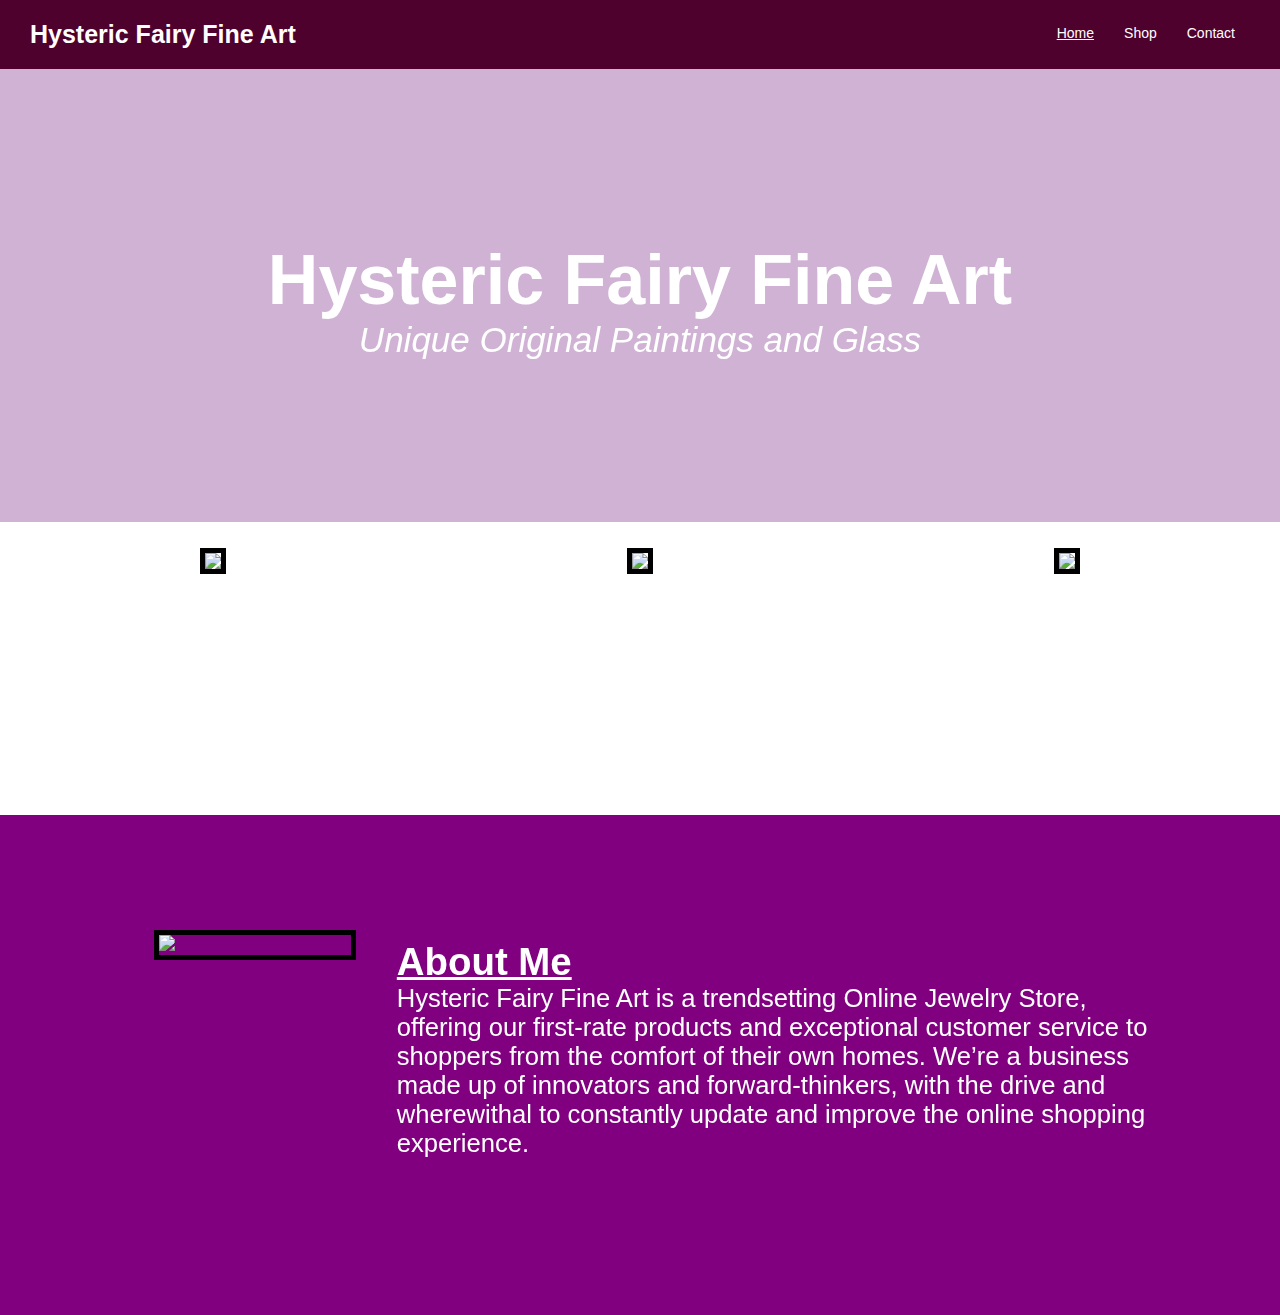
==== index.html @ 6348a058 "index 3.0" ====
<!DOCTYPE html>
<html>

<head>
    <title>Home | Hysteric Fairy Fine Art</title>
    <link href="./index.css" rel="stylesheet" type="text/css">
</head>

<body>

    <div class="nav">
             <ul> 
                 <li id="page"><a href="./contact" class=>Contact</a></li>
                 <li id="page"><a href="./shop.html">Shop</a></li>
                 <li id="page"><a href="./home.html" class="active">Home</a></li>
                 <li id="heading" class="bold"><a href="./home.html">Hysteric Fairy Fine Art</a></li>
            </ul>
    </div>

    <div class="banner"></div>
    <div class="spread">
        <div id="stext">
            <h2>Hysteric Fairy Fine Art</h2>
            <p><em>Unique Original Paintings and Glass</em></p>
        </div>
    </div>


    <div class="gallery">
        <div class="gimg">
            <img src="https://lh3.googleusercontent.com/proxy/Wd5gAXRDYPL75e83kNo_a18sD-gHl8vYb1VPf6u74Bg7xmKaRS7EMRcXlWJqLySMJ4NV9yoEKBrMIhvEozzQmLvG5ifqfCaP5NrCmqAqe4NqMNsW7iL4COlYnplcNNfogTmWI6eOtSKDcdKz23U"/>
     </div>
      <div class="gimg">
         <img src="https://lh3.googleusercontent.com/proxy/Wd5gAXRDYPL75e83kNo_a18sD-gHl8vYb1VPf6u74Bg7xmKaRS7EMRcXlWJqLySMJ4NV9yoEKBrMIhvEozzQmLvG5ifqfCaP5NrCmqAqe4NqMNsW7iL4COlYnplcNNfogTmWI6eOtSKDcdKz23U"/>
      </div>
        <div class="gimg">
          <img src="https://lh3.googleusercontent.com/proxy/Wd5gAXRDYPL75e83kNo_a18sD-gHl8vYb1VPf6u74Bg7xmKaRS7EMRcXlWJqLySMJ4NV9yoEKBrMIhvEozzQmLvG5ifqfCaP5NrCmqAqe4NqMNsW7iL4COlYnplcNNfogTmWI6eOtSKDcdKz23U" />
        </div>
    </div>

    <div class="about">
        <div class="atext">
            <h2>About Me</h2>
            <p>​Hysteric Fairy Fine Art is a trendsetting Online Jewelry Store, offering our first-rate products and exceptional customer service to shoppers from the comfort of their own homes. We’re a business made up of innovators and forward-thinkers, with the drive and wherewithal to constantly update and improve the online shopping experience.</p>
        </div>
        <div class="aimg">
            <img src= "https://i.etsystatic.com/isla/f4a372/16498181/isla_fullxfull.16498181_60rwr2mn.jpg?version=0" class= "apic">        
        </div>
    </div>

</body>

</html>
---- index.css ----
* {
    margin: 0;
    padding: 0;
    text-decoration: none;
    font-family: helvetica;
}

a:visited {
    color: none;
}

.bold {
    font-weight: bold;
}

.active {
    text-decoration: underline;
}

.nav a {
    color: white;
}

.nav {
    position: fixed;
    width: 100%;
    z-index: 10;
}

.nav ul {
    overflow: hidden;
    background-color: #4F012E;
    padding-right: 30px;
    padding-left: 15px;
}

.nav li {
    float: right;
    list-style-type: none;
    padding: 20px 15px;
}

#heading {
    font-size: 25px;
    float: left;
}

#page {
    padding-top: 25px;
    font-size: 14px;
    font-family: 'Segoe UI', Tahoma, Geneva, Verdana, sans-serif
}

.banner {
    background-image: url("https://static.wixstatic.com/media/fffda4_4a1732443dc543b2a7205a1f4ed02785~mv2_d_3362_2960_s_4_2.jpg/v1/fill/w_560,h_470,al_c,q_80,usm_0.66_1.00_0.01/fffda4_4a1732443dc543b2a7205a1f4ed02785~mv2_d_3362_2960_s_4_2.webp");
    background-repeat: no-repeat;
    background-size: cover;
    width: 100%;
    height: 70%;
    position: fixed;
    top: 68px;
}

.spread {
    background-color: rgba(100, 0, 116, 0.3);
    height: 58%;
    position: absolute;
    width: 100%;
    text-align: center;
}

#stext {
    top: 46%;
    width: 100%;
    color: white;
    position: absolute;
}

#stext h2 {
    font-weight: bold;
    font-size:70px;
}

#stext p {
    font-size: 35px;
}

.gallery {
    position: absolute;
    top: 58%;
    height: 32.5%;
    background-color: white;
    width: 100%;
    display: flex;
}

.gimg {
    position: relative;
    flex: 33.3%;
    padding: 2%;
    text-align: center;
}

.gimg img {
    border-style: solid;
    border-color: black;
    border-width: 5px;
}

.about {
    position: absolute;
    top: 90.58%;
    height: 500px;
    background-color: purple;
    width: 100%;
}

.atext {
    width: 60%;
    font-size: 160%;
    position: relative;
    float: right;
    color: white;
    right: 9%;
    top: 25%;
}

.atext h2 {
    text-decoration: underline;
}

.aimg {
    float: left;
    position: relative;
    left: 12%;
    top: 23%;
    border-style: solid;
    border-color: black;
    border-width: 5px;
    width: 15%;
    height: auto;
}
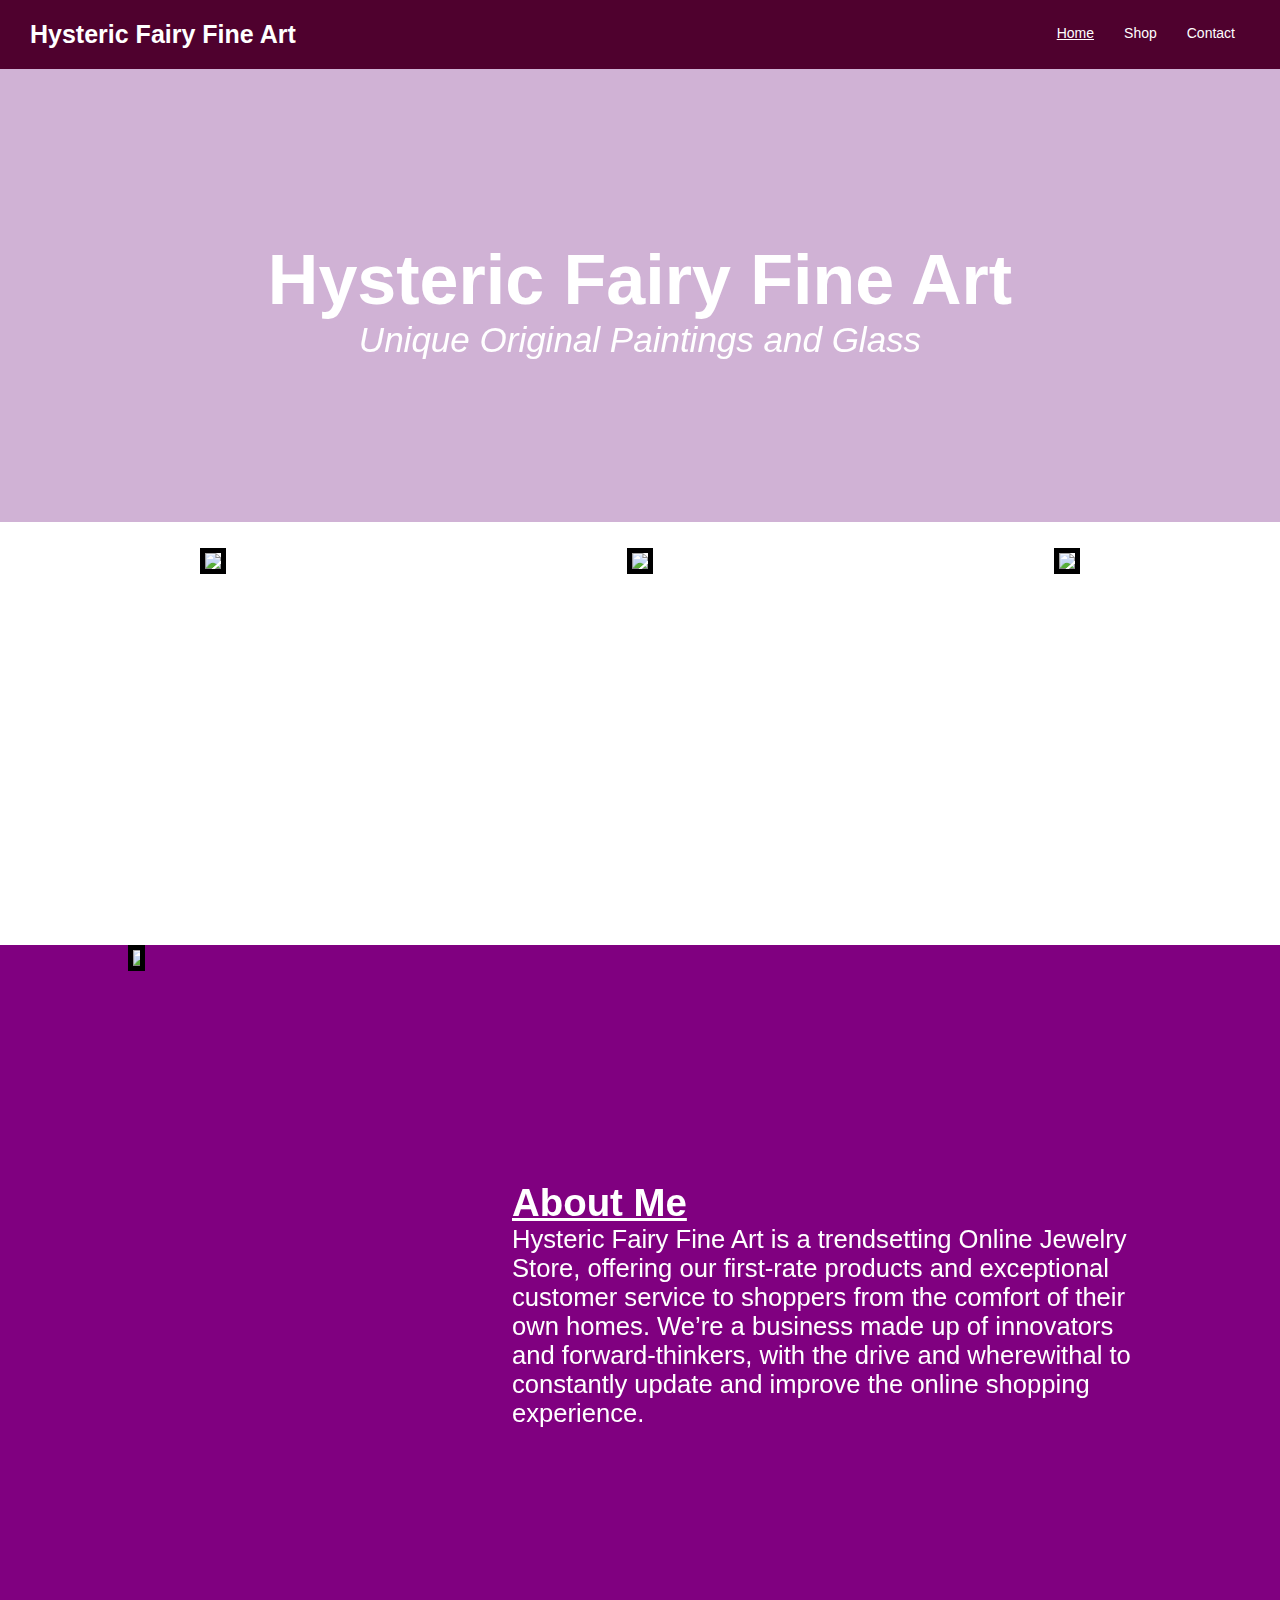
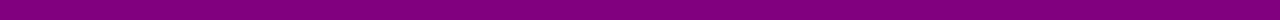
==== commit a9b4612f: "3.4" ====
--- a/index.html
+++ b/index.html
@@ -43,9 +43,9 @@
             <h2>About Me</h2>
             <p>​Hysteric Fairy Fine Art is a trendsetting Online Jewelry Store, offering our first-rate products and exceptional customer service to shoppers from the comfort of their own homes. We’re a business made up of innovators and forward-thinkers, with the drive and wherewithal to constantly update and improve the online shopping experience.</p>
         </div>
-        <div class="aimg">
-            <img src= "https://i.etsystatic.com/isla/f4a372/16498181/isla_fullxfull.16498181_60rwr2mn.jpg?version=0" class= "apic">        
-        </div>
+        <div class= "apic">
+            <img src= "https://i.etsystatic.com/isla/f4a372/16498181/isla_fullxfull.16498181_60rwr2mn.jpg?version=0">
+        </div>       
     </div>
 
 </body>
--- a/index.css
+++ b/index.css
@@ -88,7 +88,7 @@
 .gallery {
     position: absolute;
     top: 58%;
-    height: 32.5%;
+    height: 48%;
     background-color: white;
     width: 100%;
     display: flex;
@@ -109,34 +109,37 @@
 
 .about {
     position: absolute;
-    top: 90.58%;
-    height: 500px;
+    top: 105%;
+    height: 75%;
     background-color: purple;
     width: 100%;
 }
 
 .atext {
-    width: 60%;
+    width: 50%;
     font-size: 160%;
     position: relative;
     float: right;
     color: white;
-    right: 9%;
-    top: 25%;
+    top: 35%;
+    padding: 0% 10%;
 }
 
 .atext h2 {
     text-decoration: underline;
 }
 
-.aimg {
+.apic {
     float: left;
-    position: relative;
-    left: 12%;
-    top: 23%;
+    padding: 0% 10%;
+    padding-right: 5%;
+}
+
+.apic img {
+    width: 25.0%;
+    height: auto;
     border-style: solid;
     border-color: black;
     border-width: 5px;
-    width: 15%;
-    height: auto;
-}+    float: left;
+}
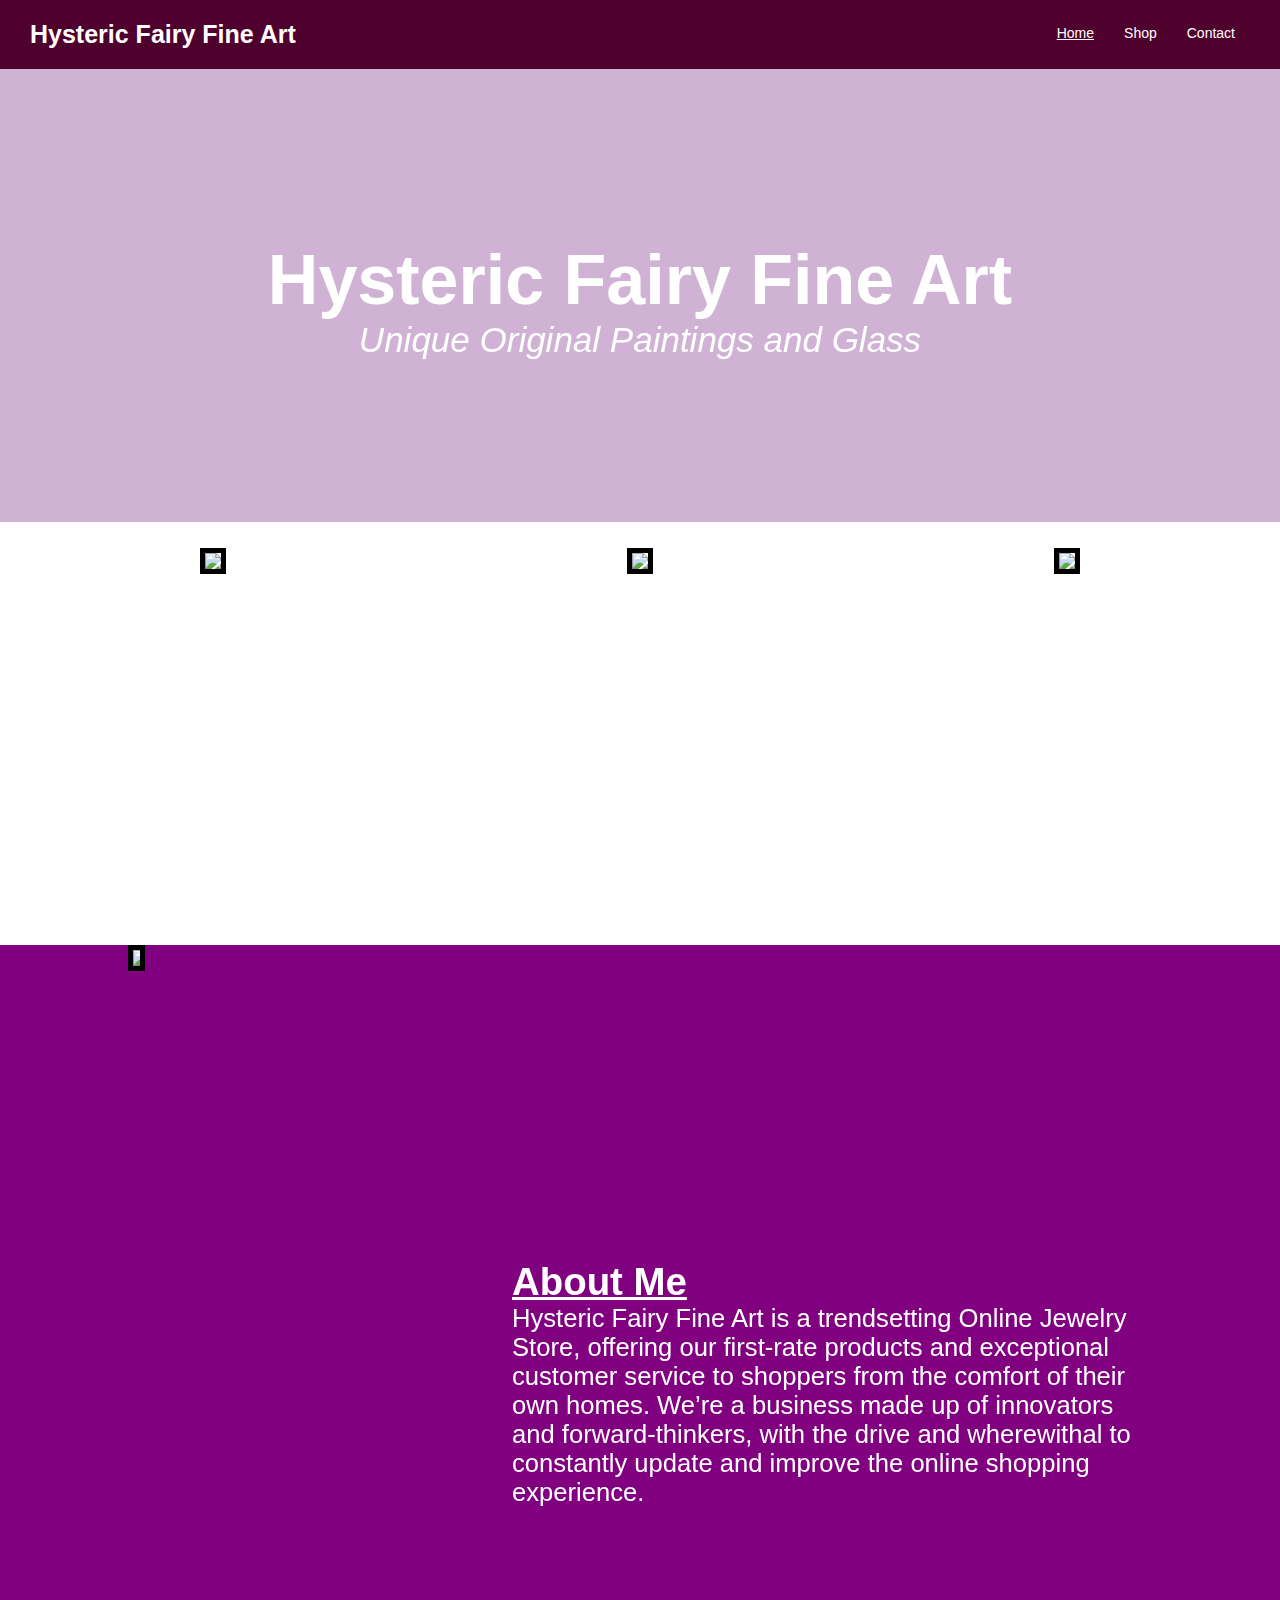
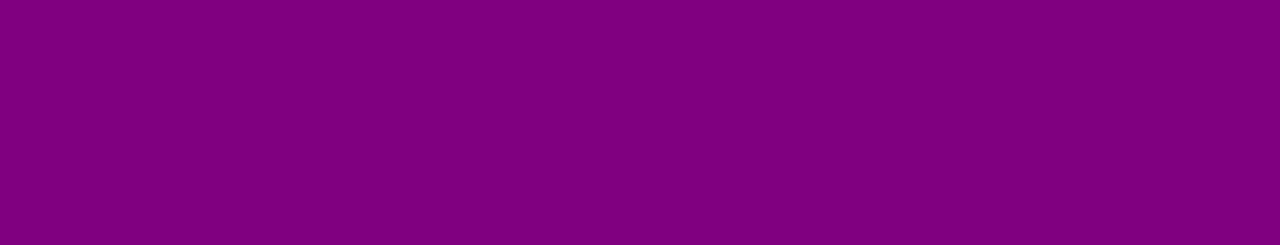
==== commit 381b90c4: "3.5" ====
--- a/index.html
+++ b/index.html
@@ -12,8 +12,8 @@
              <ul> 
                  <li id="page"><a href="./contact" class=>Contact</a></li>
                  <li id="page"><a href="./shop.html">Shop</a></li>
-                 <li id="page"><a href="./home.html" class="active">Home</a></li>
-                 <li id="heading" class="bold"><a href="./home.html">Hysteric Fairy Fine Art</a></li>
+                 <li id="page"><a href="./index.html" class="active">Home</a></li>
+                 <li id="heading" class="bold"><a href="./index.html">Hysteric Fairy Fine Art</a></li>
             </ul>
     </div>
 
--- a/index.css
+++ b/index.css
@@ -110,7 +110,7 @@
 .about {
     position: absolute;
     top: 105%;
-    height: 75%;
+    height: 100%;
     background-color: purple;
     width: 100%;
 }
@@ -132,7 +132,7 @@
 .apic {
     float: left;
     padding: 0% 10%;
-    padding-right: 5%;
+    position: relative;
 }
 
 .apic img {
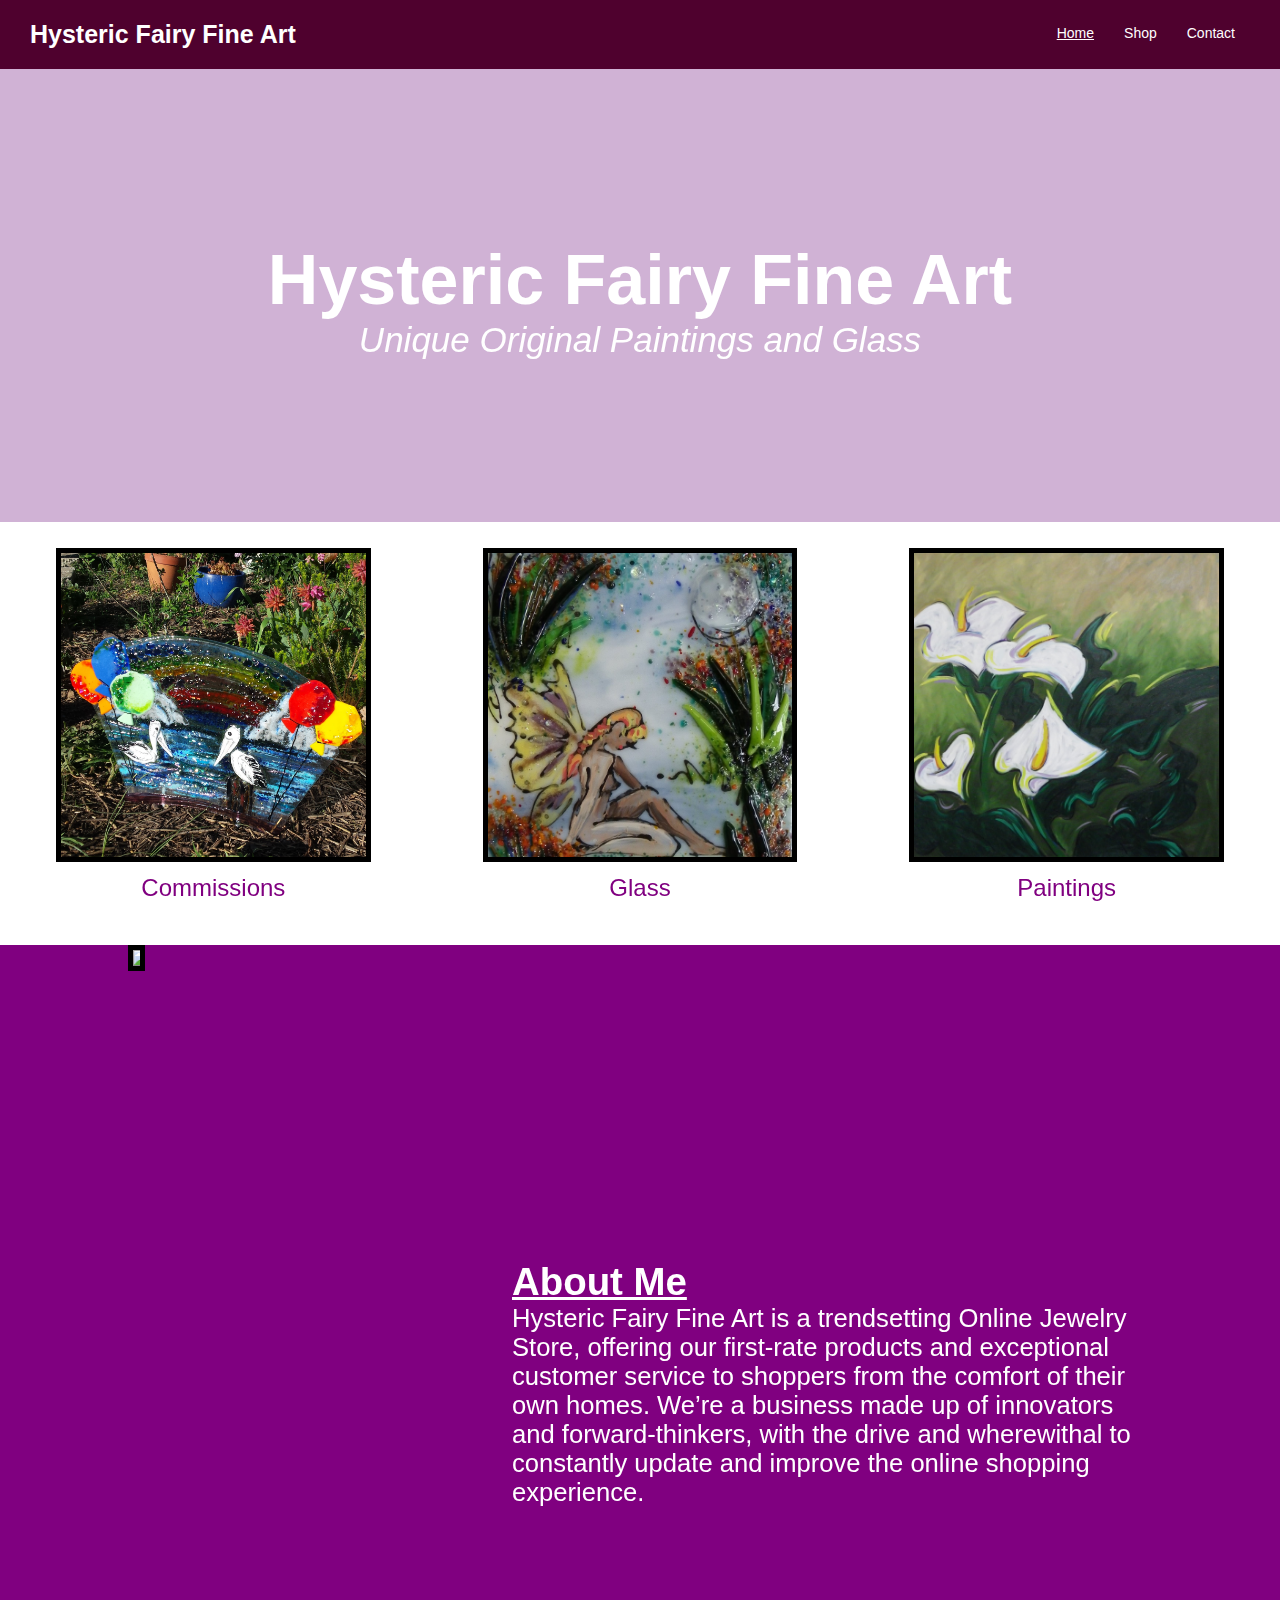
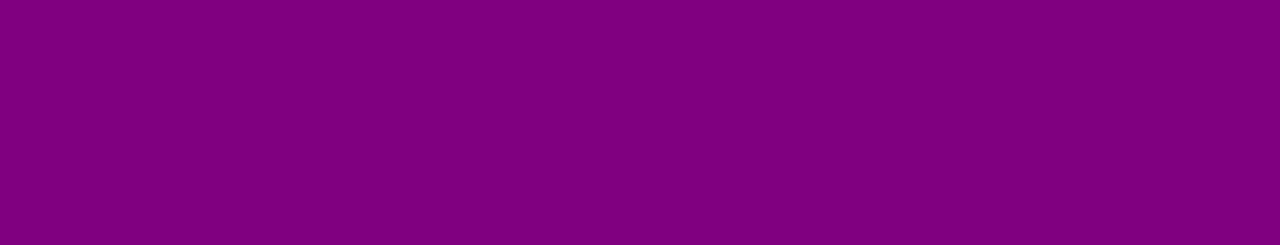
==== commit 0aab5ccc: "6.3" ====
--- a/index.html
+++ b/index.html
@@ -28,13 +28,16 @@
 
     <div class="gallery">
         <div class="gimg">
-            <img src="https://lh3.googleusercontent.com/proxy/Wd5gAXRDYPL75e83kNo_a18sD-gHl8vYb1VPf6u74Bg7xmKaRS7EMRcXlWJqLySMJ4NV9yoEKBrMIhvEozzQmLvG5ifqfCaP5NrCmqAqe4NqMNsW7iL4COlYnplcNNfogTmWI6eOtSKDcdKz23U"/>
-     </div>
-      <div class="gimg">
-         <img src="https://lh3.googleusercontent.com/proxy/Wd5gAXRDYPL75e83kNo_a18sD-gHl8vYb1VPf6u74Bg7xmKaRS7EMRcXlWJqLySMJ4NV9yoEKBrMIhvEozzQmLvG5ifqfCaP5NrCmqAqe4NqMNsW7iL4COlYnplcNNfogTmWI6eOtSKDcdKz23U"/>
-      </div>
+            <img src="home/comissions.jpg"/>
+            <p>Commissions</p>
+        </div>
         <div class="gimg">
-          <img src="https://lh3.googleusercontent.com/proxy/Wd5gAXRDYPL75e83kNo_a18sD-gHl8vYb1VPf6u74Bg7xmKaRS7EMRcXlWJqLySMJ4NV9yoEKBrMIhvEozzQmLvG5ifqfCaP5NrCmqAqe4NqMNsW7iL4COlYnplcNNfogTmWI6eOtSKDcdKz23U" />
+            <img src="home/glass.JPG"/>
+            <p>Glass</p>
+        </div>
+        <div class="gimg">
+            <img src="home/paintings.JPG" />
+            <p>Paintings</p>
         </div>
     </div>
 
--- a/index.css
+++ b/index.css
@@ -105,6 +105,14 @@
     border-style: solid;
     border-color: black;
     border-width: 5px;
+    height: 80%;
+    width: auto;
+}
+
+.gimg  p {
+    font-size: 150%;
+    color: purple;
+    padding-top: 2%;
 }
 
 .about {
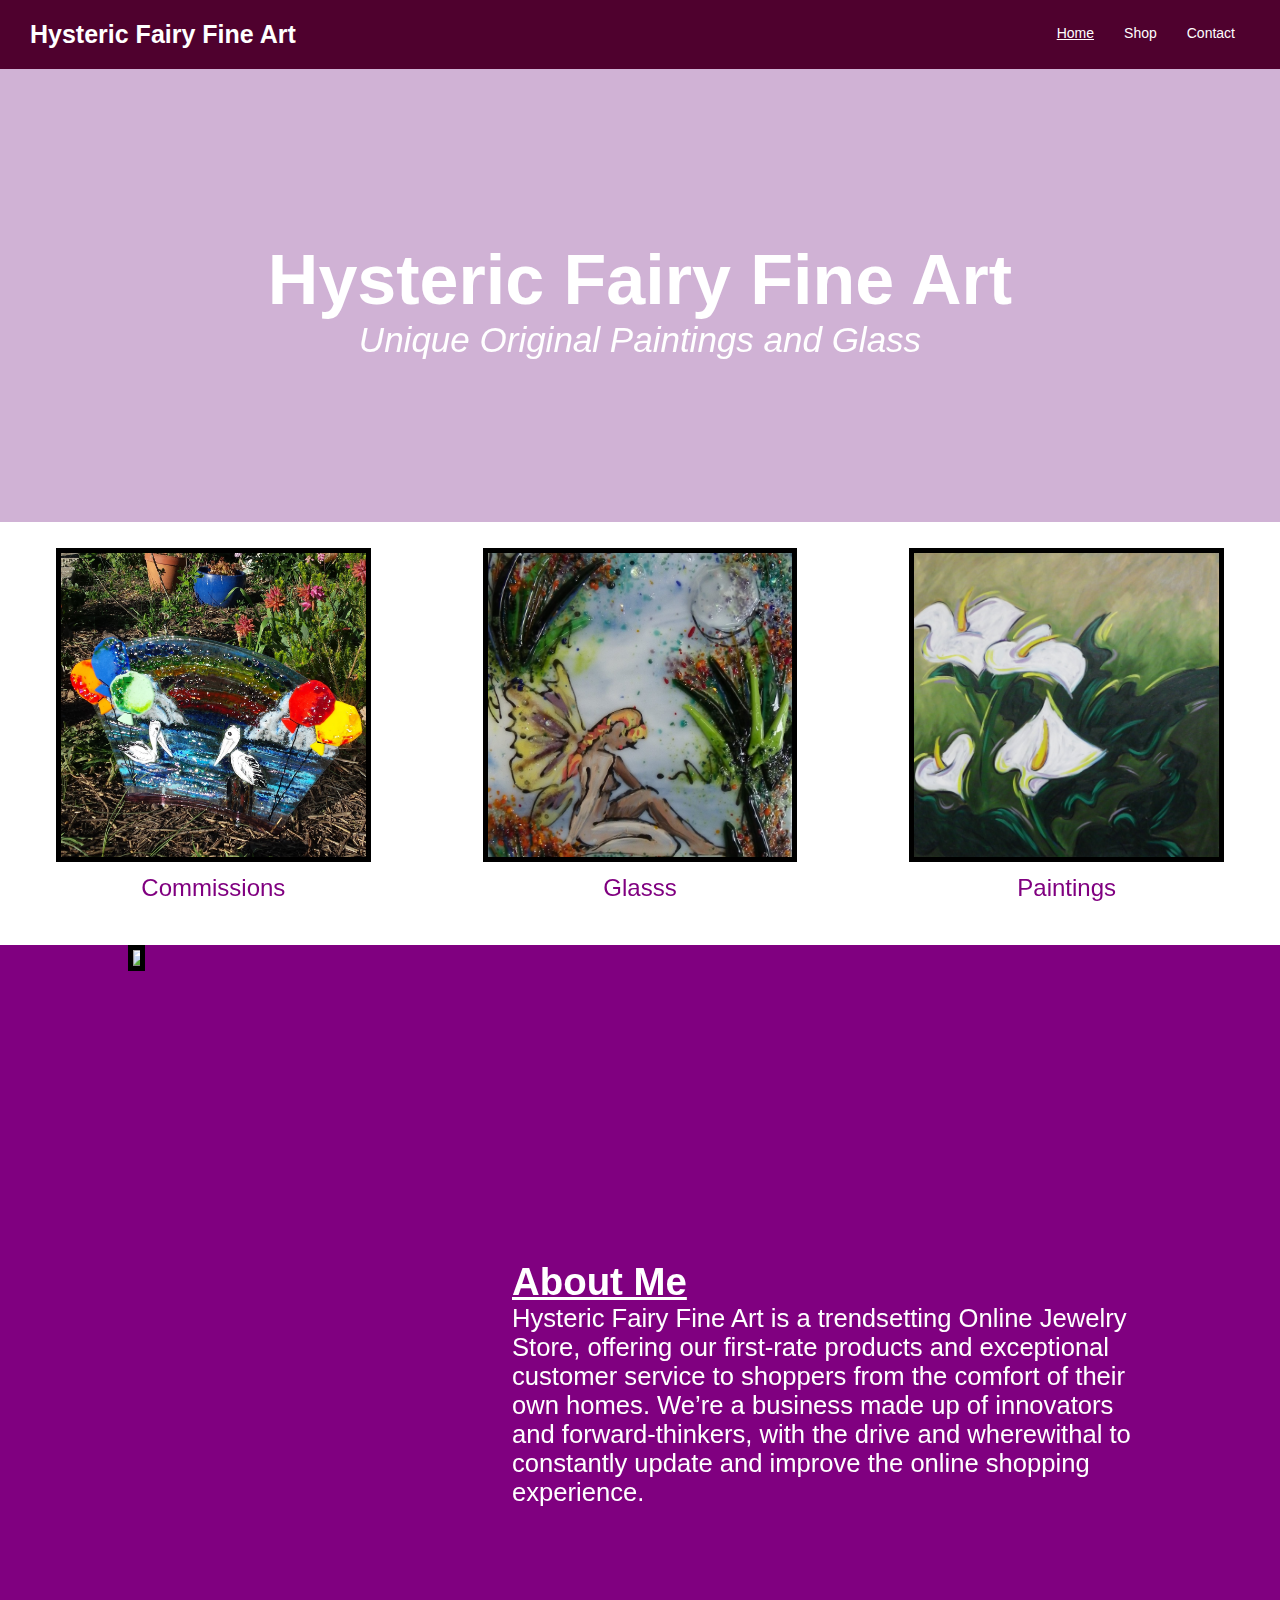
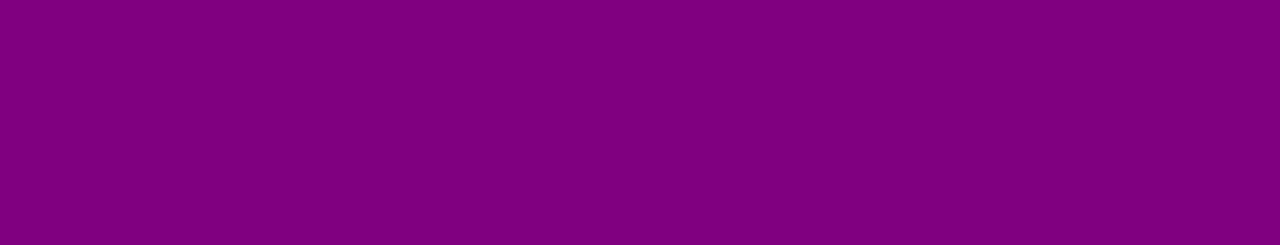
==== commit fad8e15a: "6.4" ====
--- a/index.html
+++ b/index.html
@@ -33,7 +33,7 @@
         </div>
         <div class="gimg">
             <img src="home/glass.JPG"/>
-            <p>Glass</p>
+            <p>Glasss</p>
         </div>
         <div class="gimg">
             <img src="home/paintings.JPG" />
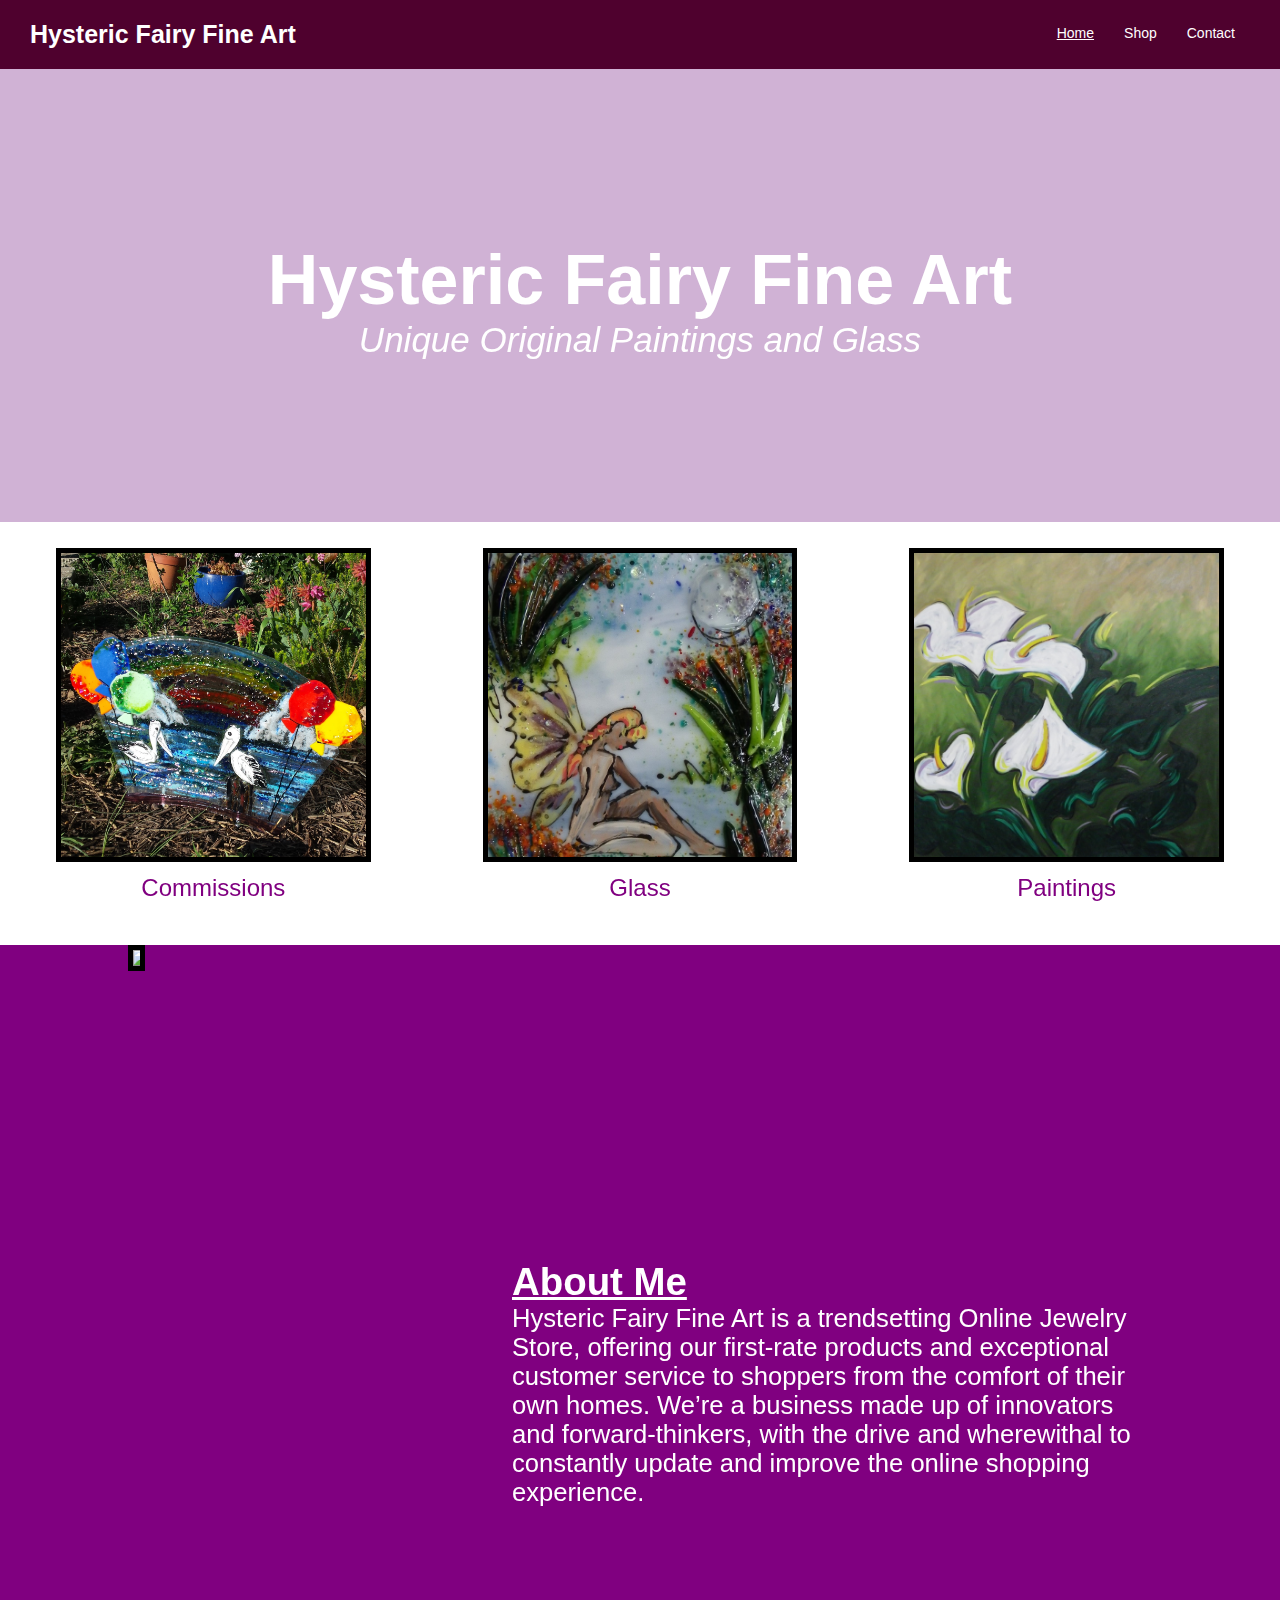
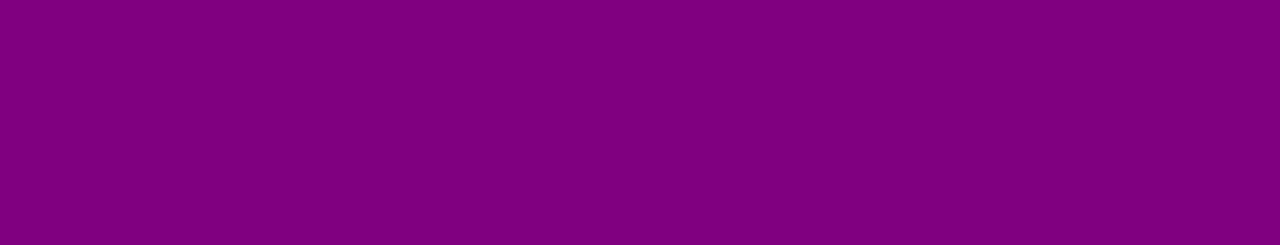
==== commit d87bc56f: "6.5" ====
--- a/index.html
+++ b/index.html
@@ -33,7 +33,7 @@
         </div>
         <div class="gimg">
             <img src="home/glass.JPG"/>
-            <p>Glasss</p>
+            <p>Glass</p>
         </div>
         <div class="gimg">
             <img src="home/paintings.JPG" />
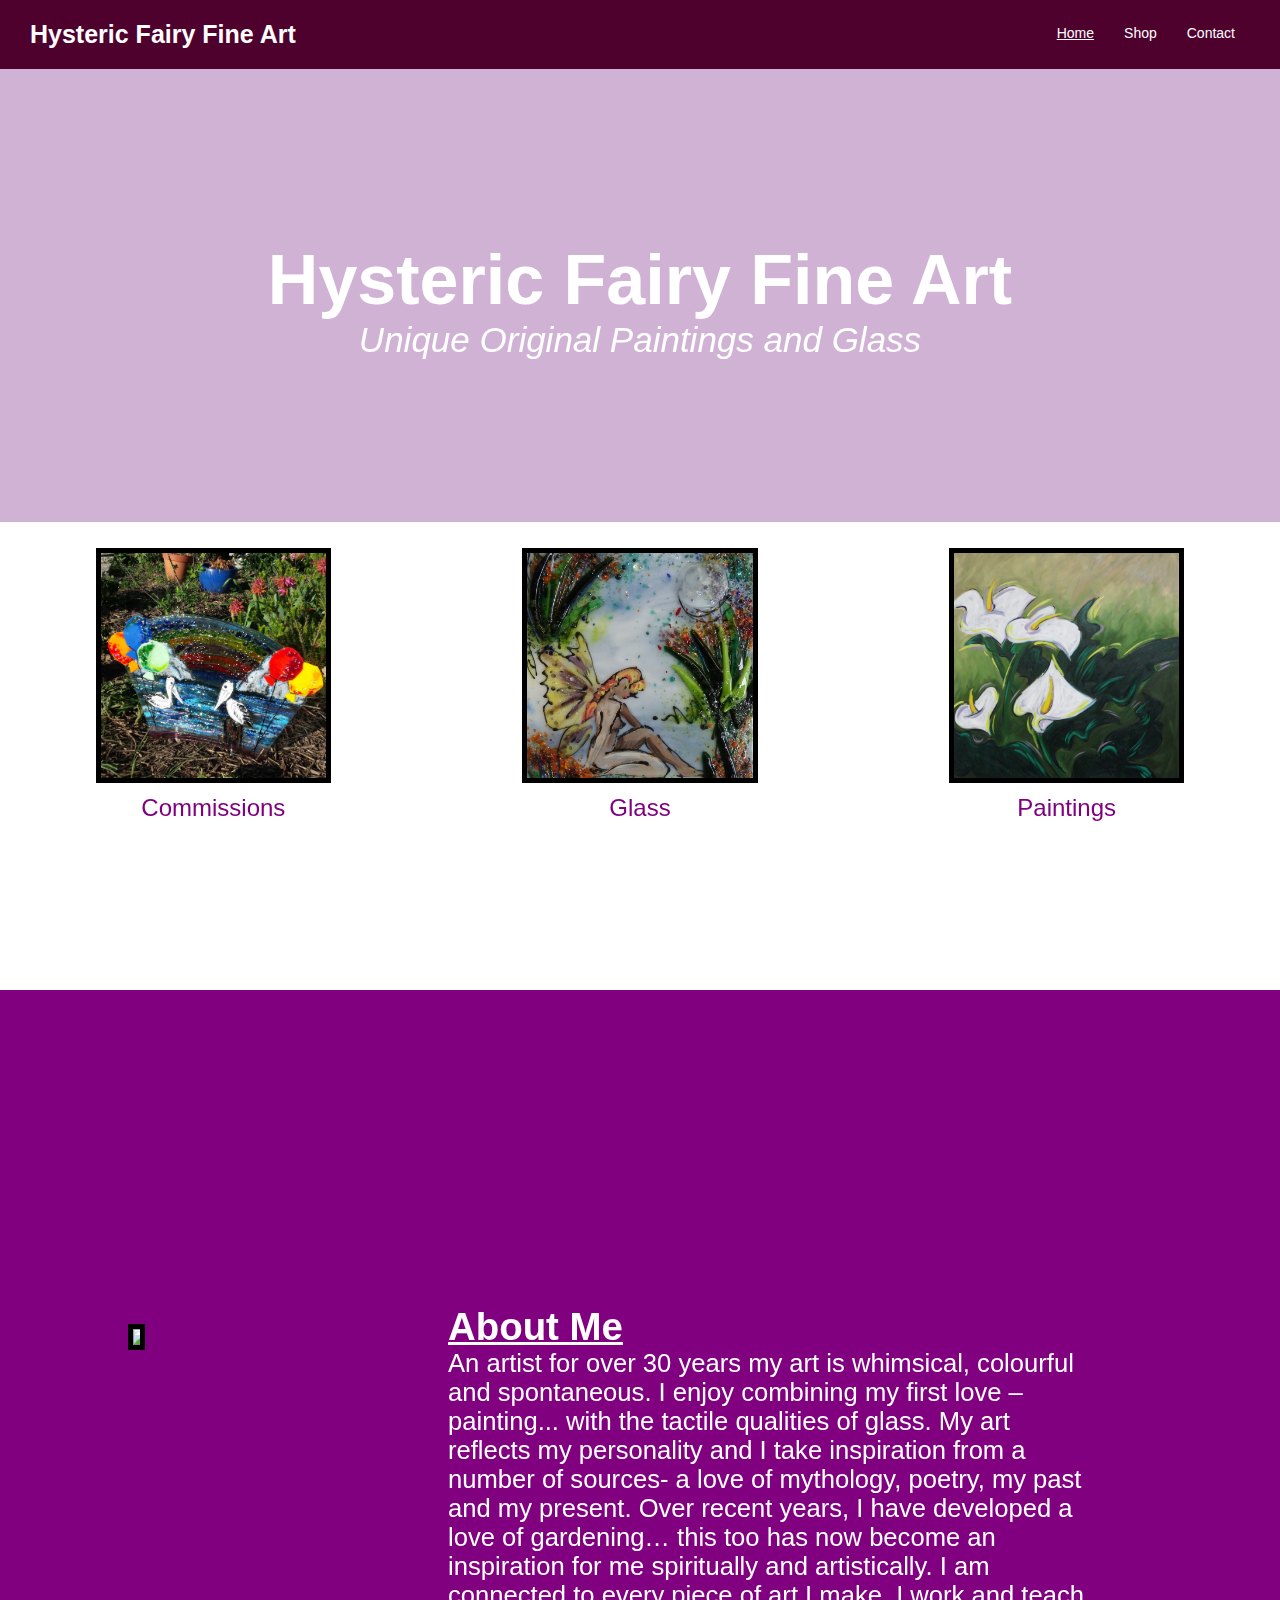
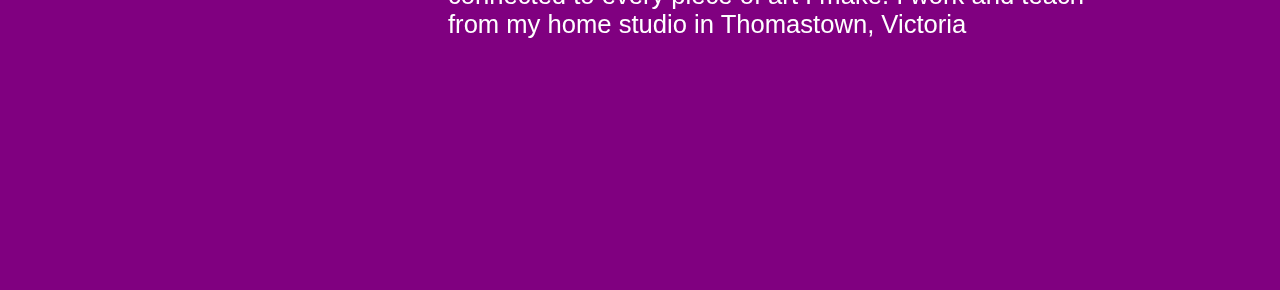
==== commit 900bc0fd: "6.8" ====
--- a/index.html
+++ b/index.html
@@ -44,7 +44,10 @@
     <div class="about">
         <div class="atext">
             <h2>About Me</h2>
-            <p>​Hysteric Fairy Fine Art is a trendsetting Online Jewelry Store, offering our first-rate products and exceptional customer service to shoppers from the comfort of their own homes. We’re a business made up of innovators and forward-thinkers, with the drive and wherewithal to constantly update and improve the online shopping experience.</p>
+            <p>An artist for over 30 years my art is whimsical, colourful and spontaneous. I enjoy combining my first love – painting... 
+                with the tactile qualities of glass. My art reflects my personality and I take inspiration from a number of sources- a love of mythology, 
+                poetry, my past and my present. Over recent years, I have developed a love of gardening… this too has now become an inspiration for me spiritually and 
+                artistically. I am connected to every piece of art I make. I work and teach from my home studio in Thomastown, Victoria </p>
         </div>
         <div class= "apic">
             <img src= "https://i.etsystatic.com/isla/f4a372/16498181/isla_fullxfull.16498181_60rwr2mn.jpg?version=0">
--- a/index.css
+++ b/index.css
@@ -88,7 +88,7 @@
 .gallery {
     position: absolute;
     top: 58%;
-    height: 48%;
+    height: 60%;
     background-color: white;
     width: 100%;
     display: flex;
@@ -105,8 +105,8 @@
     border-style: solid;
     border-color: black;
     border-width: 5px;
-    height: 80%;
-    width: auto;
+    height: auto;
+    width: 60%;
 }
 
 .gimg  p {
@@ -117,7 +117,7 @@
 
 .about {
     position: absolute;
-    top: 105%;
+    top: 110%;
     height: 100%;
     background-color: purple;
     width: 100%;
@@ -130,7 +130,7 @@
     float: right;
     color: white;
     top: 35%;
-    padding: 0% 10%;
+    padding: 0% 15%;
 }
 
 .atext h2 {
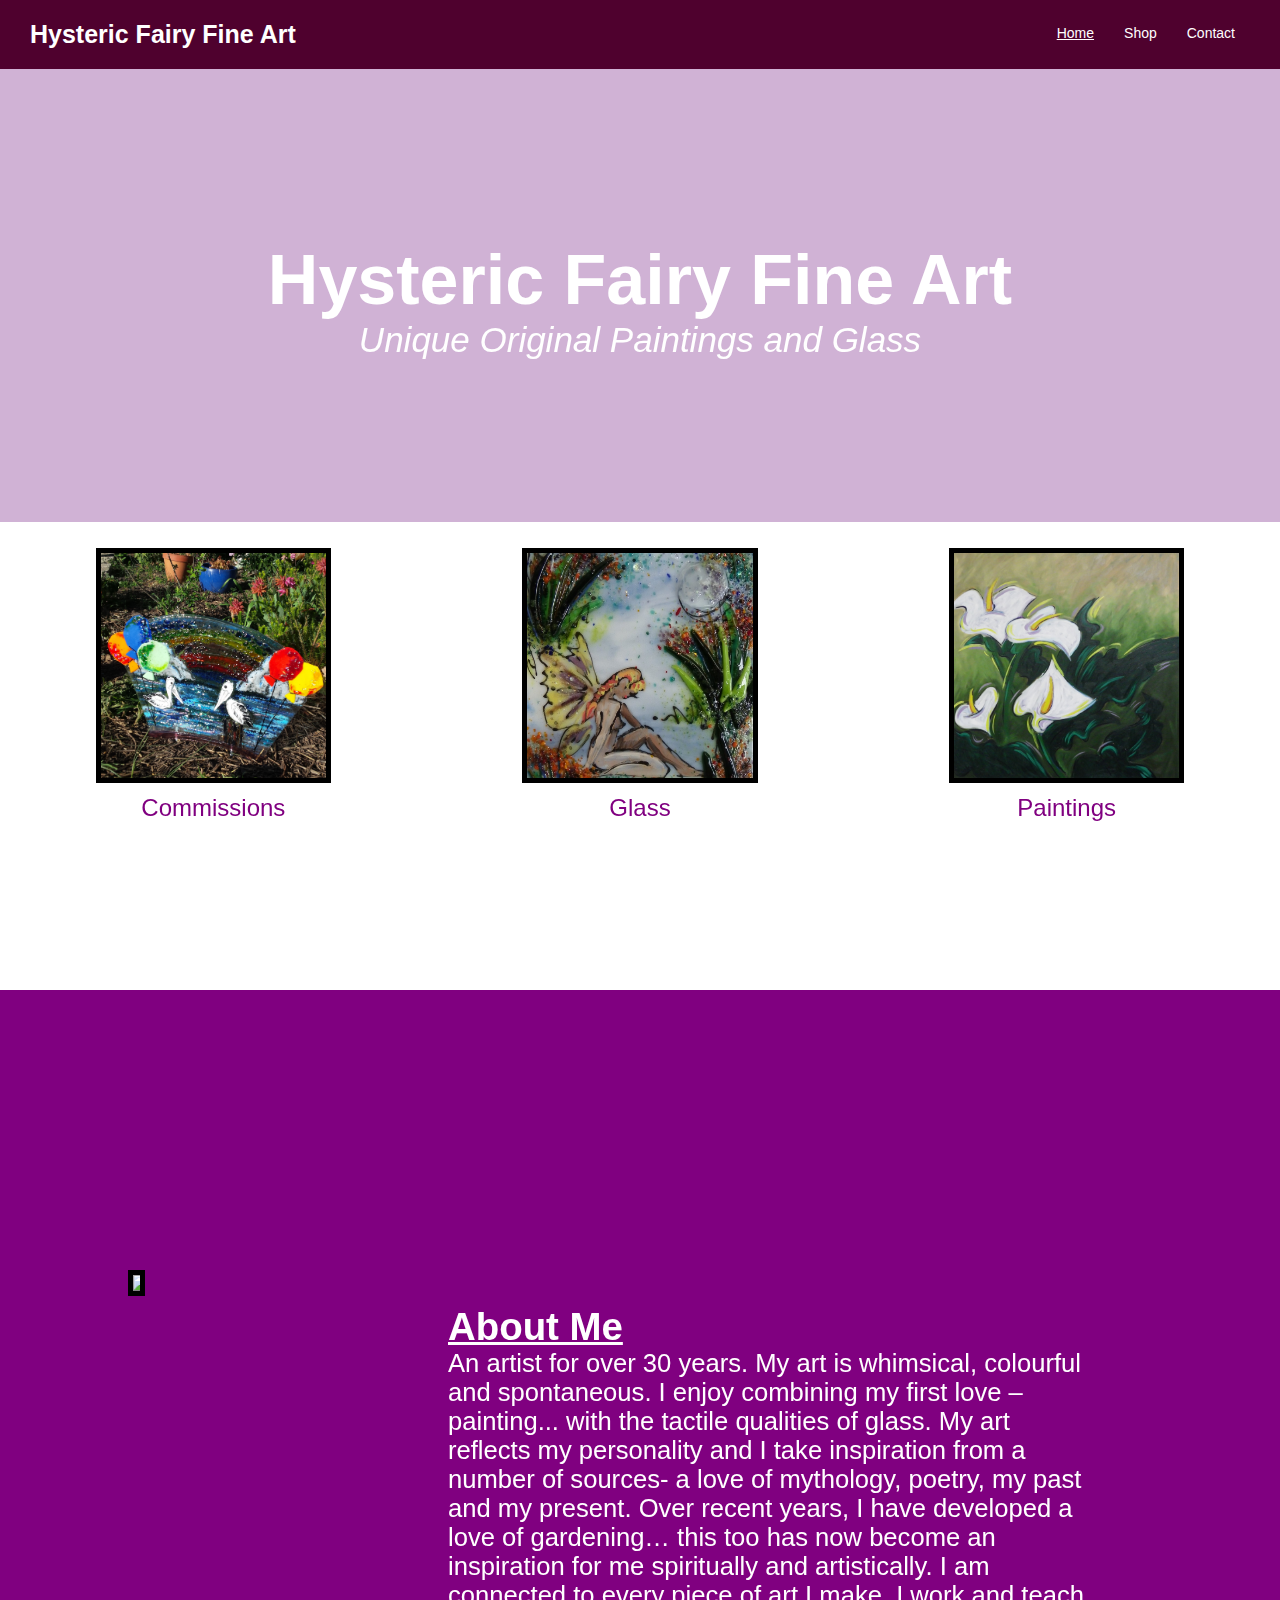
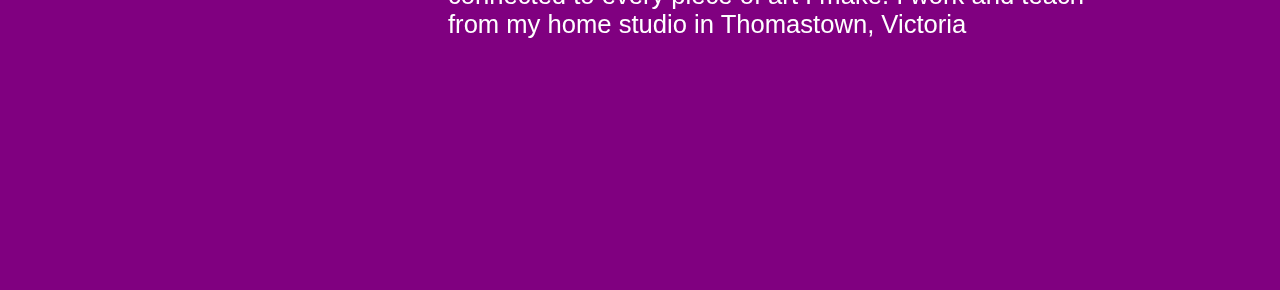
==== commit c03a6e5e: "6.14" ====
--- a/index.html
+++ b/index.html
@@ -44,7 +44,7 @@
     <div class="about">
         <div class="atext">
             <h2>About Me</h2>
-            <p>An artist for over 30 years my art is whimsical, colourful and spontaneous. I enjoy combining my first love – painting... 
+            <p>An artist for over 30 years. My art is whimsical, colourful and spontaneous. I enjoy combining my first love – painting... 
                 with the tactile qualities of glass. My art reflects my personality and I take inspiration from a number of sources- a love of mythology, 
                 poetry, my past and my present. Over recent years, I have developed a love of gardening… this too has now become an inspiration for me spiritually and 
                 artistically. I am connected to every piece of art I make. I work and teach from my home studio in Thomastown, Victoria </p>
--- a/index.css
+++ b/index.css
@@ -141,6 +141,7 @@
     float: left;
     padding: 0% 10%;
     position: relative;
+    bottom: 6%;
 }
 
 .apic img {
